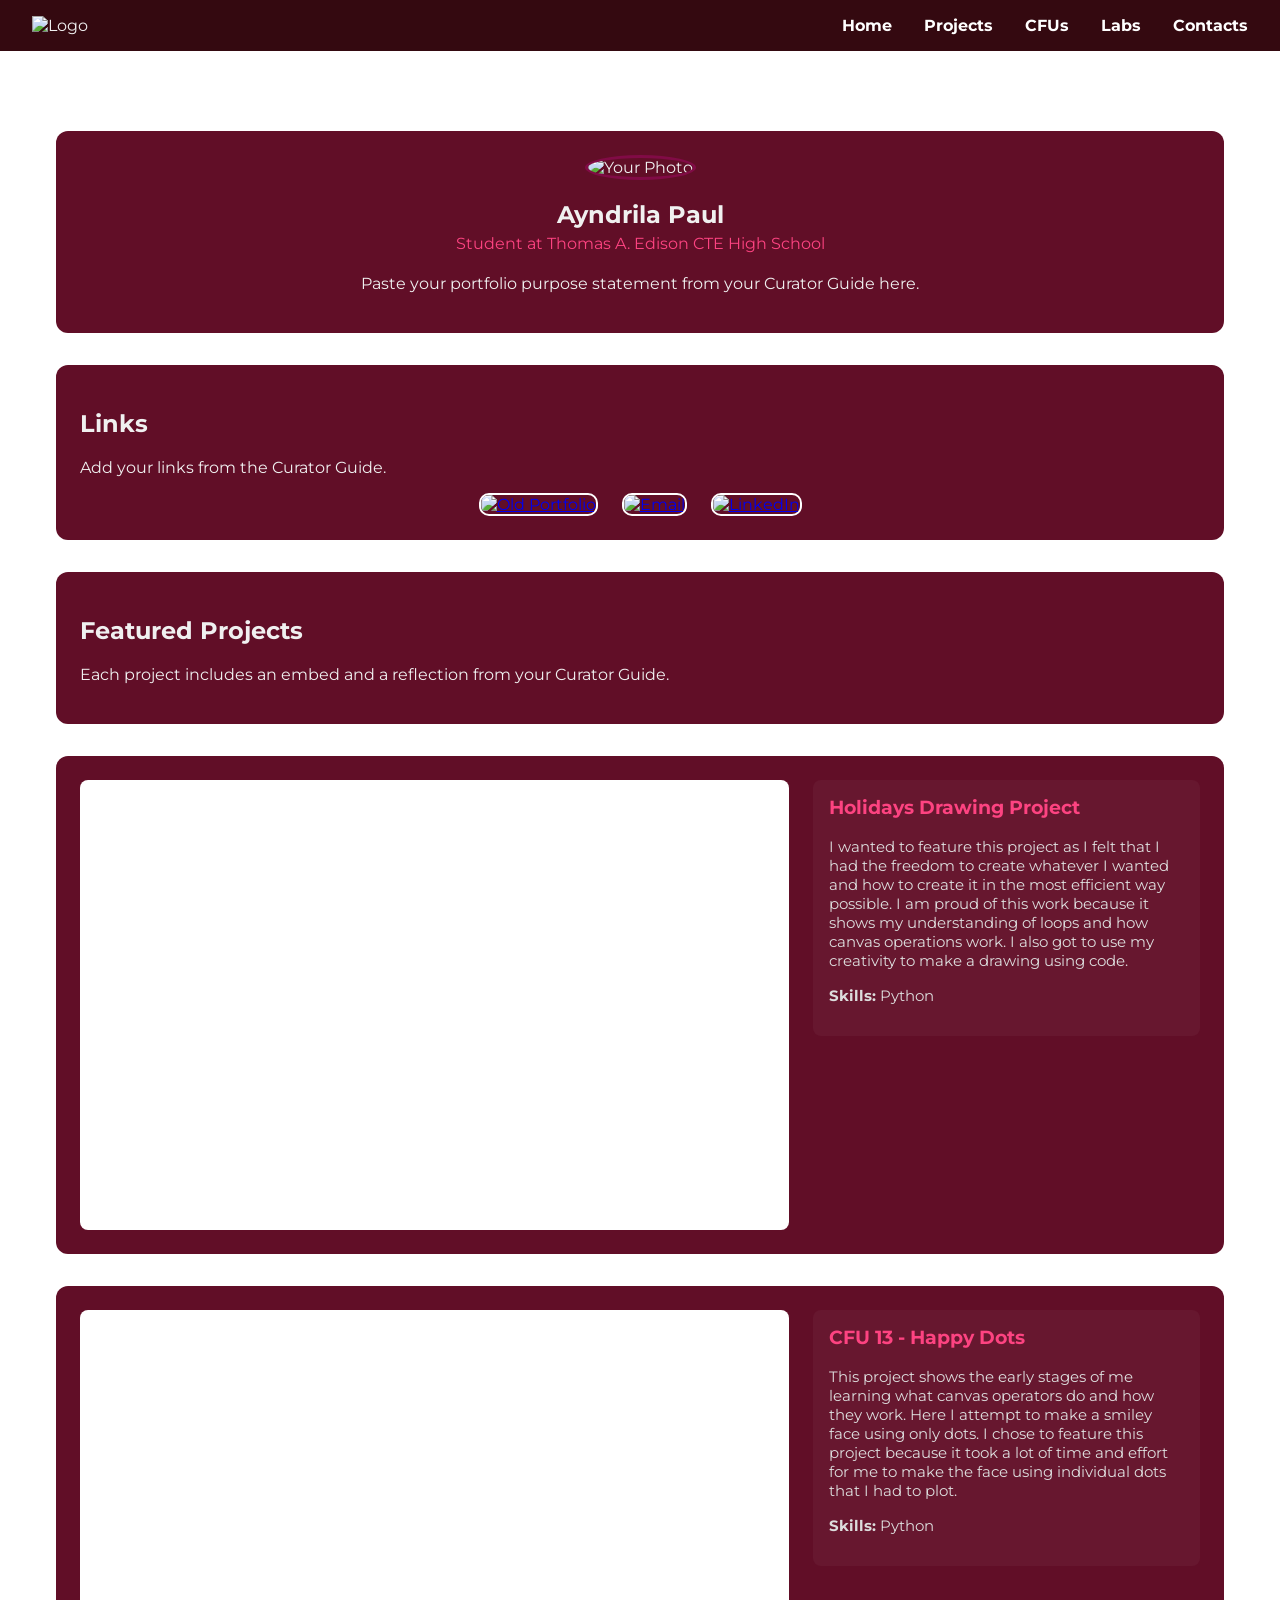
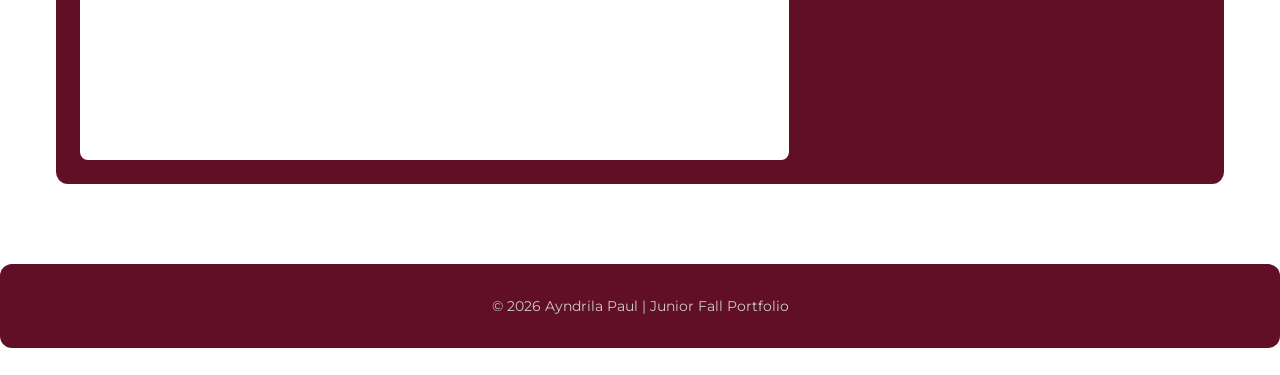
==== index.html @ 331a4f6b "kljcw" ====
<!DOCTYPE html>
<html lang="en">
<head>
  <meta charset="UTF-8" />
  <meta name="viewport" content="width=device-width, initial-scale=1.0" />

  <!-- Update these (from Curator Guide) -->
  <meta name="description" content="Junior Fall Portfolio for Ayndrila Paul" />
  <meta name="keywords" content="portfolio, junior, projects, programming, web development" />
  <meta name="author" content="YOUR NAME" />

  <title>Ayndrila Paul | Junior Fall Portfolio</title>

  <!-- Main stylesheet -->
  <link rel="stylesheet" href="style.css" />

  <!-- Optional favicon (put your icon file in the same folder) -->
  <link rel="icon" type="image/x-icon" href="favicon.png" />

  <!-- Optional fonts (only keep if your CSS uses them) -->
  <link rel="preconnect" href="https://fonts.googleapis.com" />
  <link rel="preconnect" href="https://fonts.gstatic.com" crossorigin />
  <link href="https://fonts.googleapis.com/css2?family=Montserrat:wght@300;400;700&display=swap" rel="stylesheet" />
</head>

<body>

  <!-- NAVBAR -->
  <header>
    <nav class="navbar">
      <div class="navbar-left">
        <!-- Replace logo.png with your own image file -->
        <img src="Avatar.png" alt="Logo" />
      </div>

      <ul class="navbar-right">
        <li><a href="index.html">Home</a></li>
        <li><a href="projects.html">Projects</a></li>
        <li><a href="cfus.html">CFUs</a></li>
        <li><a href="labs.html">Labs</a></li>
        <li><a href="contact.html">Contacts</a></li>
      </ul>
    </nav>
  </header>

  <!-- MAIN CONTENT -->
  <main class="home-card">

    <!-- ABOUT / BIO CARD -->
    <section class="resource-card">
      <div class="bio">
        <div class="bio-pic">
          <!-- Replace profile.jpg with your own image file -->
          <img src="cuteness.png" alt="Your Photo" />
        </div>

        <div class="bio-text">
          <h1>Ayndrila Paul </h1>
          <h4>Student at Thomas A. Edison CTE High School</h4>
          <p>
            Paste your portfolio purpose statement from your Curator Guide here.
          </p>
        </div>
      </div>
    </section>

    <!-- QUICK LINKS CARD (optional) -->
    <section class="resource-card">
      <h2>Links</h2>
      <p>Add your links from the Curator Guide.</p>

      <div class="skill-images">
        <!-- Old portfolio -->
        <a href="https://ayndrilap.github.io/Final_Portfolio/" target="_blank" rel="noopener">
          <div class="picture">
            <img class="link-pic" src="old_portfolio_icon.png" alt="Old Portfolio" />
          </div>
        </a>

        <!-- Email -->
        <a href="mailto:YOUR_EMAIL" target="_blank" rel="noopener">
          <div class="picture">
            <img class="link-pic" src="email_icon.png" alt="Email" />
          </div>
        </a>

        <!-- LinkedIn (or other) -->
        <a href="PASTE-LINKEDIN-OR-OTHER" target="_blank" rel="noopener">
          <div class="picture">
            <img class="link-pic" src="linkedin_icon.png" alt="LinkedIn" />
          </div>
        </a>
      </div>
    </section>

    <!-- PROJECTS SECTION (repeatable blocks) -->
    <section class="resource-card">
      <h2>Featured Projects</h2>
      <p>Each project includes an embed and a reflection from your Curator Guide.</p>
    </section>

    <!-- PROJECT 1 -->
    <section class="resource-card">
      <div class="project">
        <iframe src="https://py3.codeskulptor.org/#user310_dlWgFXBFWH_8.py" title="Holidays Drawing Project"></iframe>

        <div class="reflection">
          <h3>Holidays Drawing Project</h3>
          <p>
            I wanted to feature this project as I felt that I had the freedom to create whatever I wanted and how to create it in the most efficient way possible. I  am proud of this work because it shows my understanding of loops and how canvas operations work. I also got to use my creativity to make a drawing using code.
          </p>
          <p><strong>Skills:</strong> Python</p>
        </div>
      </div>
    </section>

    <!-- PROJECT 2 -->
    <section class="resource-card">
      <div class="project">
        <iframe src="https://py3.codeskulptor.org/#user310_9v6gwK06TxCHsfj_4.py" title="CFU 13 - Happy Dots"></iframe>

        <div class="reflection">
          <h3>CFU 13 - Happy Dots</h3>
          <p>
            This project shows the early stages of me learning what canvas operators do and how they work. Here I attempt to make a smiley face using only dots. I chose to feature this project because it took a lot of time and effort for me to make the face using individual dots that I had to plot.
          <p><strong>Skills:</strong> Python</p>
        </div>
      </div>
    </section>

    <!-- Add more projects by copying PROJECT blocks -->

  </main>

  <!-- FOOTER -->
  <footer class="resource-card">
    <p>© <span id="year"></span> Ayndrila Paul | Junior Fall Portfolio</p>
  </footer>

  <script>
    // Auto-updates the year in the footer
    document.getElementById("year").textContent = new Date().getFullYear();
  </script>

</body>
</html>
---- style.css ----
/* =========================
   GLOBAL / RESET....
========================= */
* {
  box-sizing: border-box;
}

body {
  margin: 0;
  font-family: 'Montserrat', Arial, sans-serif;
  background-image: #3b0d15;
  color: #f0f0f0;
  background-image: url("PlumPlaid.jpeg");
  background-size: cover;
  background-repeat: repeat-y;
  background-attachment: fixed;
}

/* =========================
   NAVBAR
========================= */
.navbar {
  background-color: #340910;
  padding: 1em 2em;
  display: flex;
  justify-content: space-between;
  align-items: center;
}

.navbar-left img {
  height: 35px;
}

.navbar-right {
  list-style: none;
  display: flex;
  gap: 2em;
  margin: 0;
  padding: 0;
}

.navbar-right a {
  color: white;
  text-decoration: none;
  font-weight: bold;
}

.navbar-right a:hover {
  color: #80024ccc;
}

/* =========================
   PAGE LAYOUT
========================= */
.home-card {
  max-width: 1200px;
  margin: 2em auto;
  padding: 1em;
}

/* =========================
   CARDS
========================= */
.resource-card {
  background-color: #610e27;
  margin: 2em auto;
  padding: 1.5em;
  border-radius: 12px;
  box-shadow: 0 0 12px rgba(255, 255, 255, 0.08);
}

/* =========================
   BIO SECTION
========================= */
.bio {
  display: flex;
  flex-direction: column;
  align-items: center;
  text-align: center;
}

.bio-pic img {
  width: 150px;
  height: 150px;
  border-radius: 50%;
  border: 3px solid #810b46;
  object-fit: cover;
}

.bio-text h1 {
  margin-bottom: 0.2em;
}

.bio-text h4 {
  margin-top: 0;
  font-weight: normal;
  color: #fd4381;
}

/* =========================
   PROJECT LAYOUT
========================= */
.project {
  display: flex;
  gap: 1.5em;
  align-items: flex-start;
}

.project iframe {
  flex: 2;
  min-width: 320px;
  height: 450px;
  border: none;
  background-color: white;
  border-radius: 8px;
}

.reflection {
  flex: 1;
  background-color: rgba(255, 255, 255, 0.04);
  padding: 1em;
  border-radius: 8px;
}

.reflection h3 {
  margin-top: 0;
  color: #fd4381;
}

.reflection p {
  font-size: 0.95em;
  color: #dddddd;
}

/* =========================
   LINKS / ICONS
========================= */
.skill-images {
  display: flex;
  justify-content: center;
  gap: 1.5em;
  margin-top: 1em;
}

.picture {
  transition: transform 0.2s ease;
}

.picture:hover {
  transform: scale(1.05);
}

.link-pic {
  height: 80px;
  width: 80px;
  border-radius: 10px;
  border: 2px solid white;
  object-fit: cover;
}

/* =========================
   FOOTER
========================= */
footer {
  text-align: center;
  font-size: 0.85em;
  color: #cccccc;
}

/* =========================
   RESPONSIVE
========================= */
@media (max-width: 900px) {
  .project {
    flex-direction: column;
  }

  .project iframe {
    width: 100%;
    min-width: 0;
    height: 350px;
  }
}

@media (max-width: 600px) {
  .navbar {
    flex-direction: column;
    gap: 1em;
  }

  .navbar-right {
    flex-wrap: wrap;
    justify-content: center;
  }
}
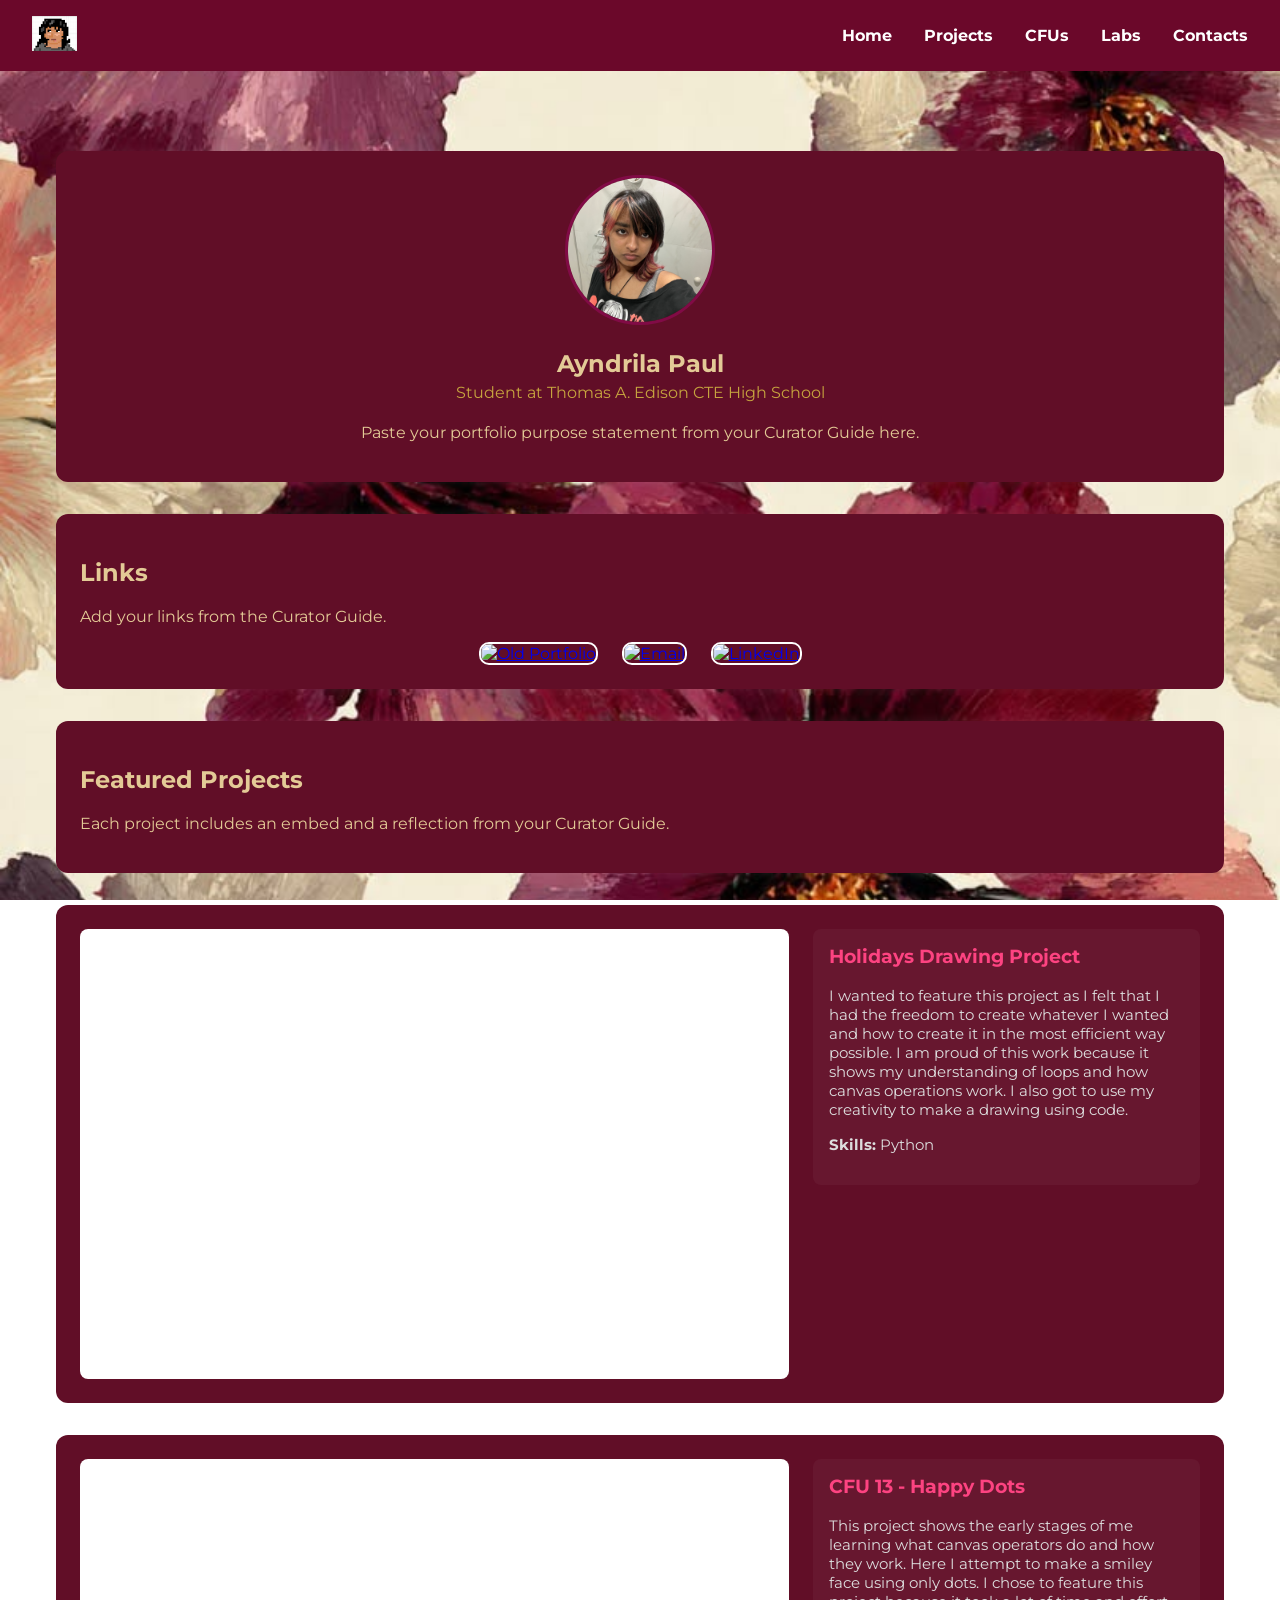
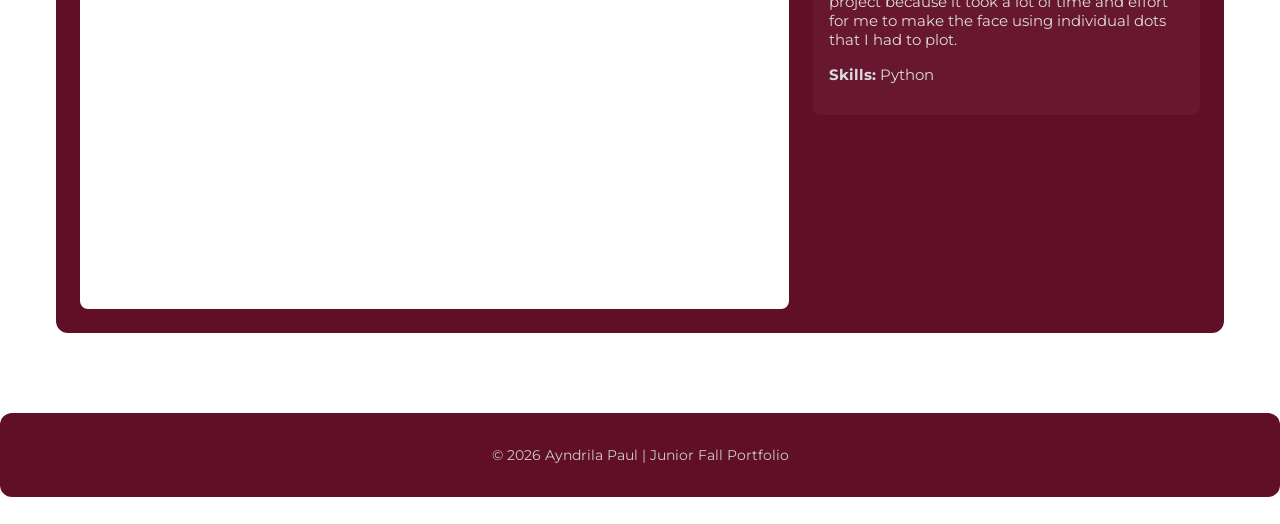
==== commit 6a29fe48: "tjhk" ====
--- a/index.html
+++ b/index.html
@@ -51,7 +51,7 @@
       <div class="bio">
         <div class="bio-pic">
           <!-- Replace profile.jpg with your own image file -->
-          <img src="cuteness.png" alt="Your Photo" />
+          <img src="thenewme.png" alt="Your Photo" />
         </div>
 
         <div class="bio-text">
--- a/style.css
+++ b/style.css
@@ -8,9 +8,9 @@
 body {
   margin: 0;
   font-family: 'Montserrat', Arial, sans-serif;
-  background-image: #3b0d15;
-  color: #f0f0f0;
-  background-image: url("PlumPlaid.jpeg");
+  background-image: #e3d496;
+  color: #e3ca96;
+  background-image: url("Flowers.jpeg");
   background-size: cover;
   background-repeat: repeat-y;
   background-attachment: fixed;
@@ -20,7 +20,7 @@
    NAVBAR
 ========================= */
 .navbar {
-  background-color: #340910;
+  background-color: #6b082a;
   padding: 1em 2em;
   display: flex;
   justify-content: space-between;
@@ -94,7 +94,7 @@
 .bio-text h4 {
   margin-top: 0;
   font-weight: normal;
-  color: #fd4381;
+  color: #c6a43f;
 }
 
 /* =========================
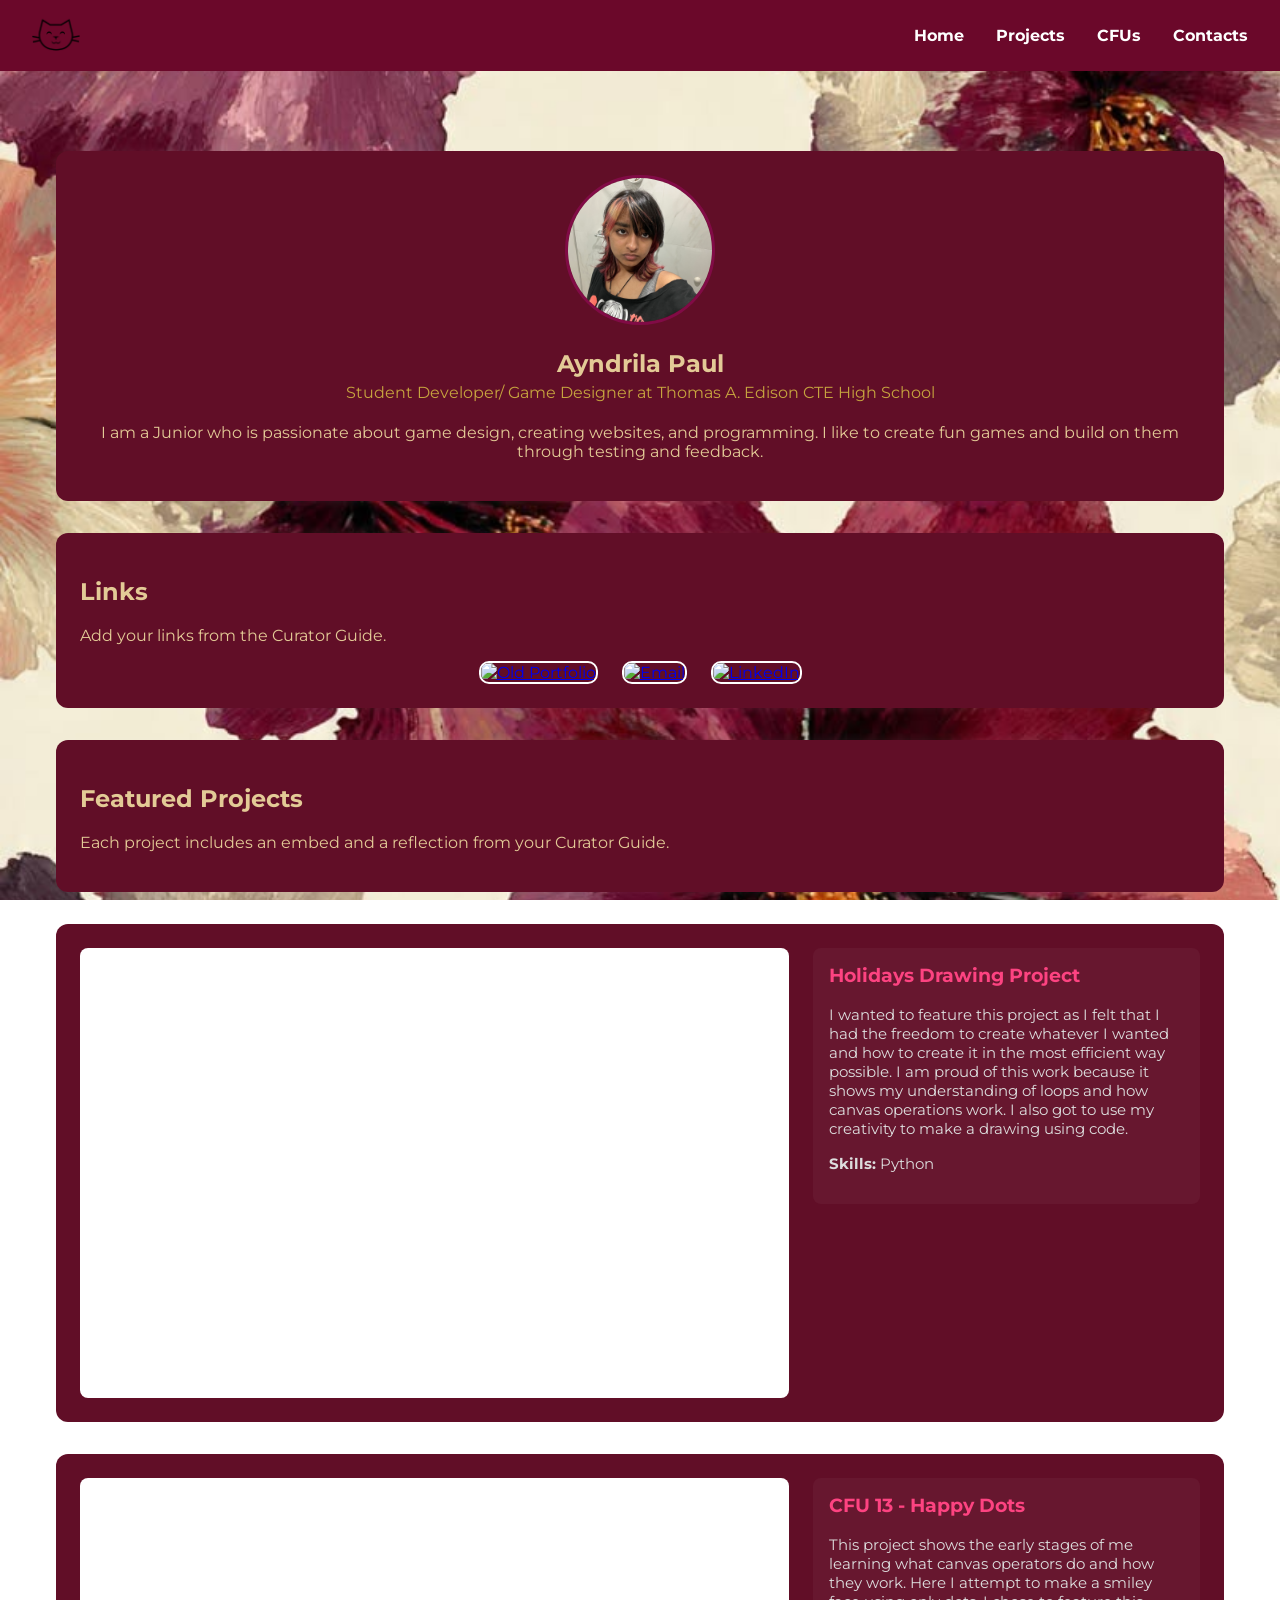
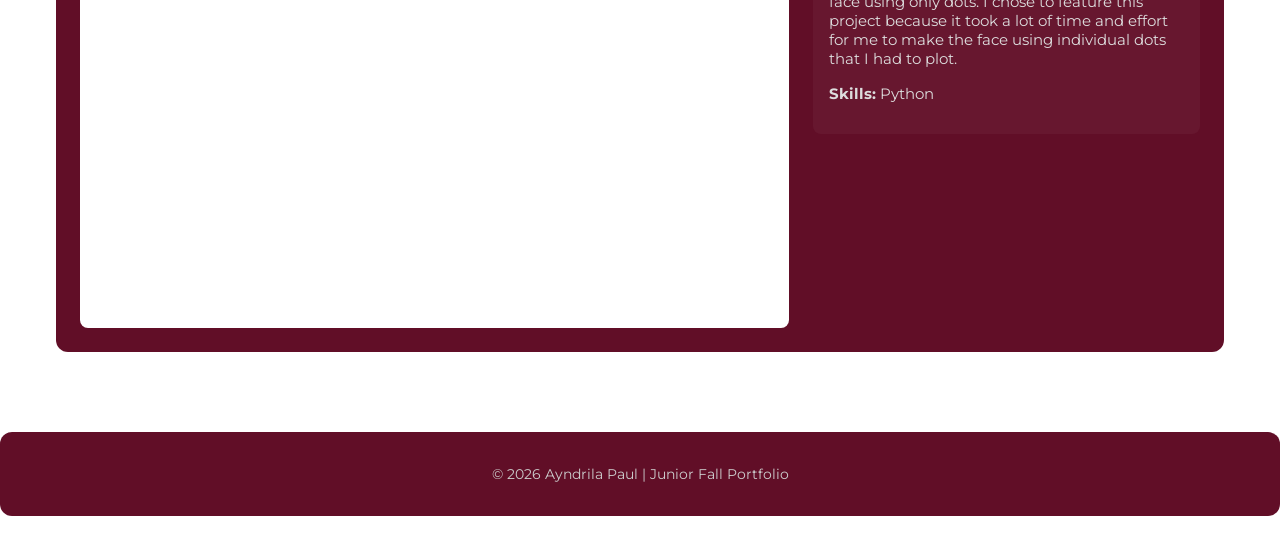
==== commit bd2fd944: "jfgkjh" ====
--- a/index.html
+++ b/index.html
@@ -30,35 +30,34 @@
     <nav class="navbar">
       <div class="navbar-left">
         <!-- Replace logo.png with your own image file -->
-        <img src="Avatar.png" alt="Logo" />
+        <img src="cat.png" alt="Logo" />
       </div>
 
       <ul class="navbar-right">
         <li><a href="index.html">Home</a></li>
         <li><a href="projects.html">Projects</a></li>
         <li><a href="cfus.html">CFUs</a></li>
-        <li><a href="labs.html">Labs</a></li>
         <li><a href="contact.html">Contacts</a></li>
       </ul>
     </nav>
   </header>
 
-  <!-- MAIN CONTENT -->
+ 
   <main class="home-card">
 
-    <!-- ABOUT / BIO CARD -->
+
     <section class="resource-card">
       <div class="bio">
         <div class="bio-pic">
           <!-- Replace profile.jpg with your own image file -->
-          <img src="thenewme.png" alt="Your Photo" />
+          <img src="thenewme.png" alt="My Photo" />
         </div>
 
         <div class="bio-text">
           <h1>Ayndrila Paul </h1>
-          <h4>Student at Thomas A. Edison CTE High School</h4>
+          <h4>Student Developer/ Game Designer at Thomas A. Edison CTE High School</h4>
           <p>
-            Paste your portfolio purpose statement from your Curator Guide here.
+            I am a Junior who is passionate about game design, creating websites, and programming. I like to create fun games and build on them through testing and feedback.
           </p>
         </div>
       </div>
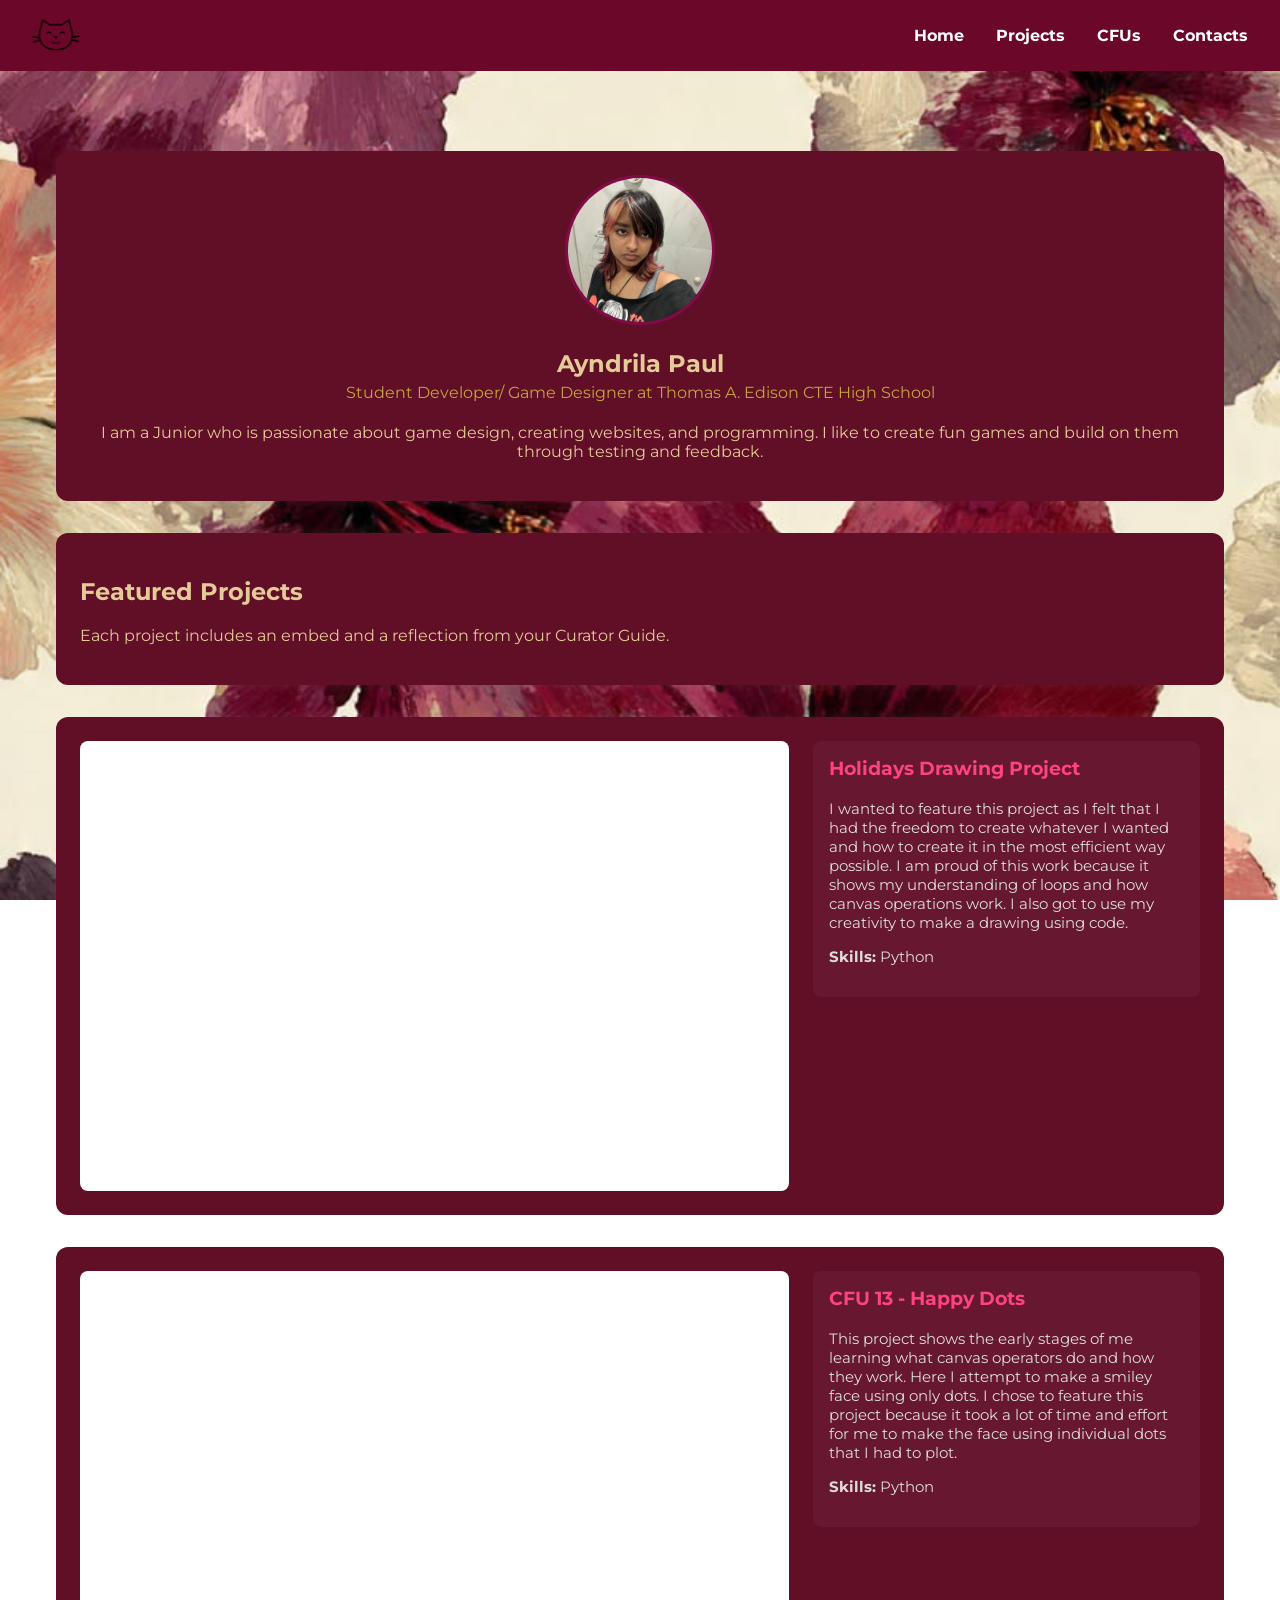
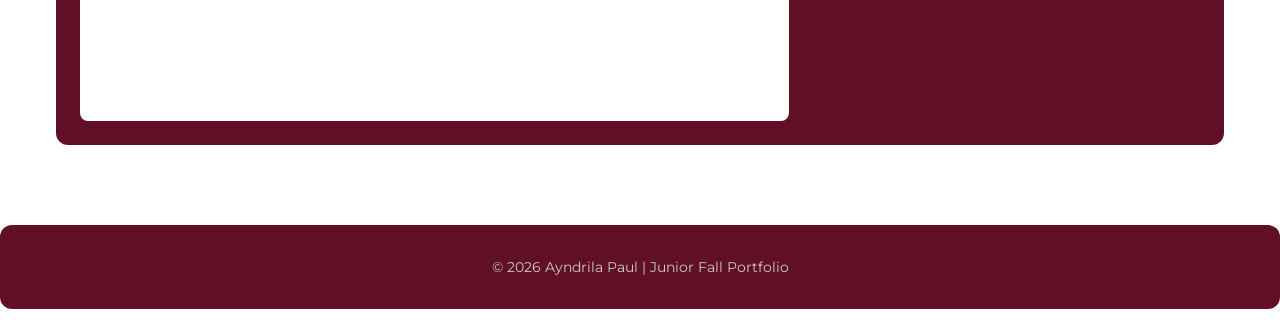
==== commit d5ec2ac7: "fjyj" ====
--- a/index.html
+++ b/index.html
@@ -63,36 +63,8 @@
       </div>
     </section>
 
-    <!-- QUICK LINKS CARD (optional) -->
-    <section class="resource-card">
-      <h2>Links</h2>
-      <p>Add your links from the Curator Guide.</p>
 
-      <div class="skill-images">
-        <!-- Old portfolio -->
-        <a href="https://ayndrilap.github.io/Final_Portfolio/" target="_blank" rel="noopener">
-          <div class="picture">
-            <img class="link-pic" src="old_portfolio_icon.png" alt="Old Portfolio" />
-          </div>
-        </a>
-
-        <!-- Email -->
-        <a href="mailto:YOUR_EMAIL" target="_blank" rel="noopener">
-          <div class="picture">
-            <img class="link-pic" src="email_icon.png" alt="Email" />
-          </div>
-        </a>
-
-        <!-- LinkedIn (or other) -->
-        <a href="PASTE-LINKEDIN-OR-OTHER" target="_blank" rel="noopener">
-          <div class="picture">
-            <img class="link-pic" src="linkedin_icon.png" alt="LinkedIn" />
-          </div>
-        </a>
-      </div>
-    </section>
-
-    <!-- PROJECTS SECTION (repeatable blocks) -->
+    
     <section class="resource-card">
       <h2>Featured Projects</h2>
       <p>Each project includes an embed and a reflection from your Curator Guide.</p>
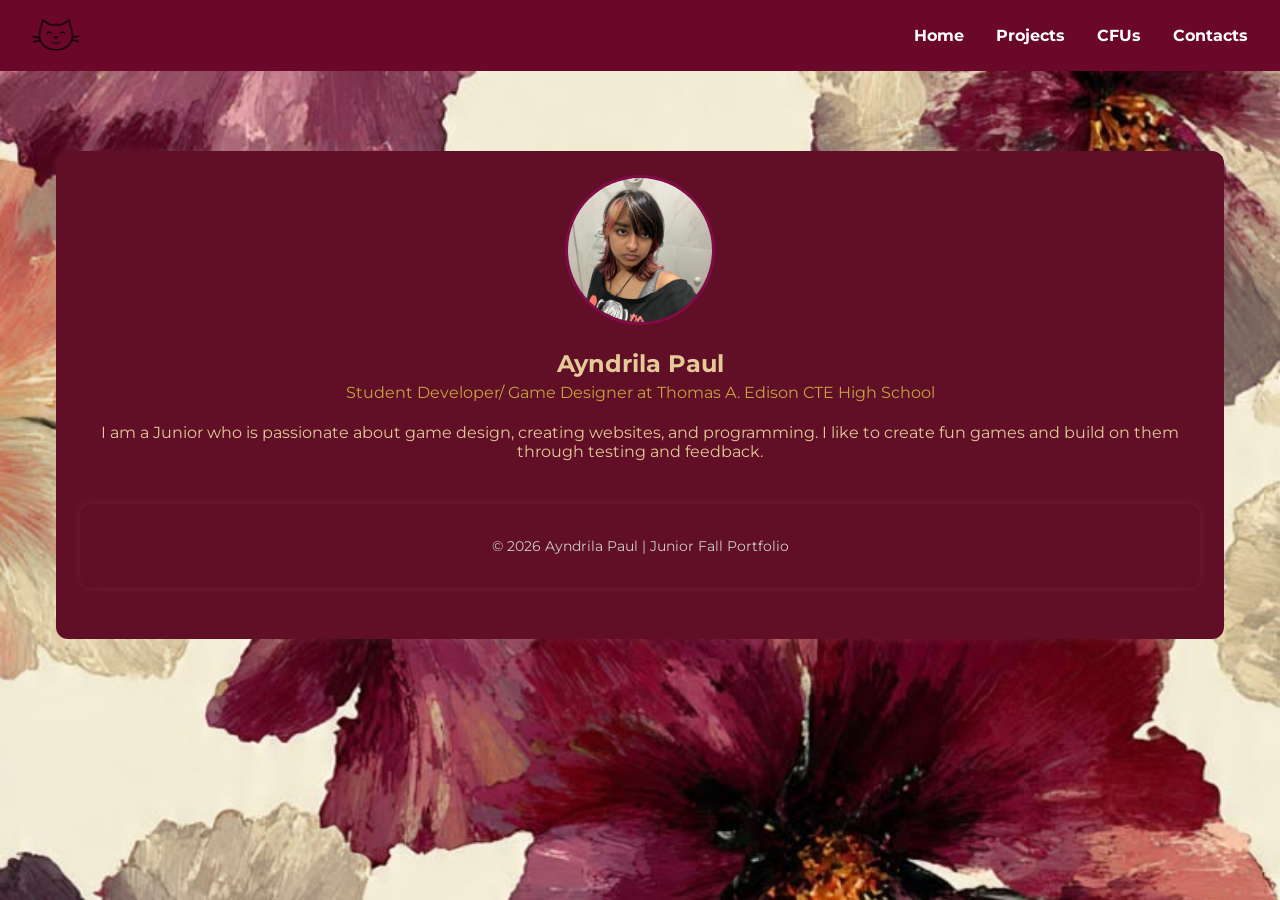
==== commit 3c49fa02: "vs" ====
--- a/index.html
+++ b/index.html
@@ -4,17 +4,16 @@
   <meta charset="UTF-8" />
   <meta name="viewport" content="width=device-width, initial-scale=1.0" />
 
-  <!-- Update these (from Curator Guide) -->
   <meta name="description" content="Junior Fall Portfolio for Ayndrila Paul" />
   <meta name="keywords" content="portfolio, junior, projects, programming, web development" />
   <meta name="author" content="YOUR NAME" />
 
   <title>Ayndrila Paul | Junior Fall Portfolio</title>
 
-  <!-- Main stylesheet -->
+ 
   <link rel="stylesheet" href="style.css" />
 
-  <!-- Optional favicon (put your icon file in the same folder) -->
+ 
   <link rel="icon" type="image/x-icon" href="favicon.png" />
 
   <!-- Optional fonts (only keep if your CSS uses them) -->
@@ -61,48 +60,7 @@
           </p>
         </div>
       </div>
-    </section>
-
-
     
-    <section class="resource-card">
-      <h2>Featured Projects</h2>
-      <p>Each project includes an embed and a reflection from your Curator Guide.</p>
-    </section>
-
-    <!-- PROJECT 1 -->
-    <section class="resource-card">
-      <div class="project">
-        <iframe src="https://py3.codeskulptor.org/#user310_dlWgFXBFWH_8.py" title="Holidays Drawing Project"></iframe>
-
-        <div class="reflection">
-          <h3>Holidays Drawing Project</h3>
-          <p>
-            I wanted to feature this project as I felt that I had the freedom to create whatever I wanted and how to create it in the most efficient way possible. I  am proud of this work because it shows my understanding of loops and how canvas operations work. I also got to use my creativity to make a drawing using code.
-          </p>
-          <p><strong>Skills:</strong> Python</p>
-        </div>
-      </div>
-    </section>
-
-    <!-- PROJECT 2 -->
-    <section class="resource-card">
-      <div class="project">
-        <iframe src="https://py3.codeskulptor.org/#user310_9v6gwK06TxCHsfj_4.py" title="CFU 13 - Happy Dots"></iframe>
-
-        <div class="reflection">
-          <h3>CFU 13 - Happy Dots</h3>
-          <p>
-            This project shows the early stages of me learning what canvas operators do and how they work. Here I attempt to make a smiley face using only dots. I chose to feature this project because it took a lot of time and effort for me to make the face using individual dots that I had to plot.
-          <p><strong>Skills:</strong> Python</p>
-        </div>
-      </div>
-    </section>
-
-    <!-- Add more projects by copying PROJECT blocks -->
-
-  </main>
-
   <!-- FOOTER -->
   <footer class="resource-card">
     <p>© <span id="year"></span> Ayndrila Paul | Junior Fall Portfolio</p>
--- a/style.css
+++ b/style.css
@@ -111,7 +111,7 @@
   min-width: 320px;
   height: 450px;
   border: none;
-  background-color: white;
+  background-color: rgb(246, 223, 160);
   border-radius: 8px;
 }
 
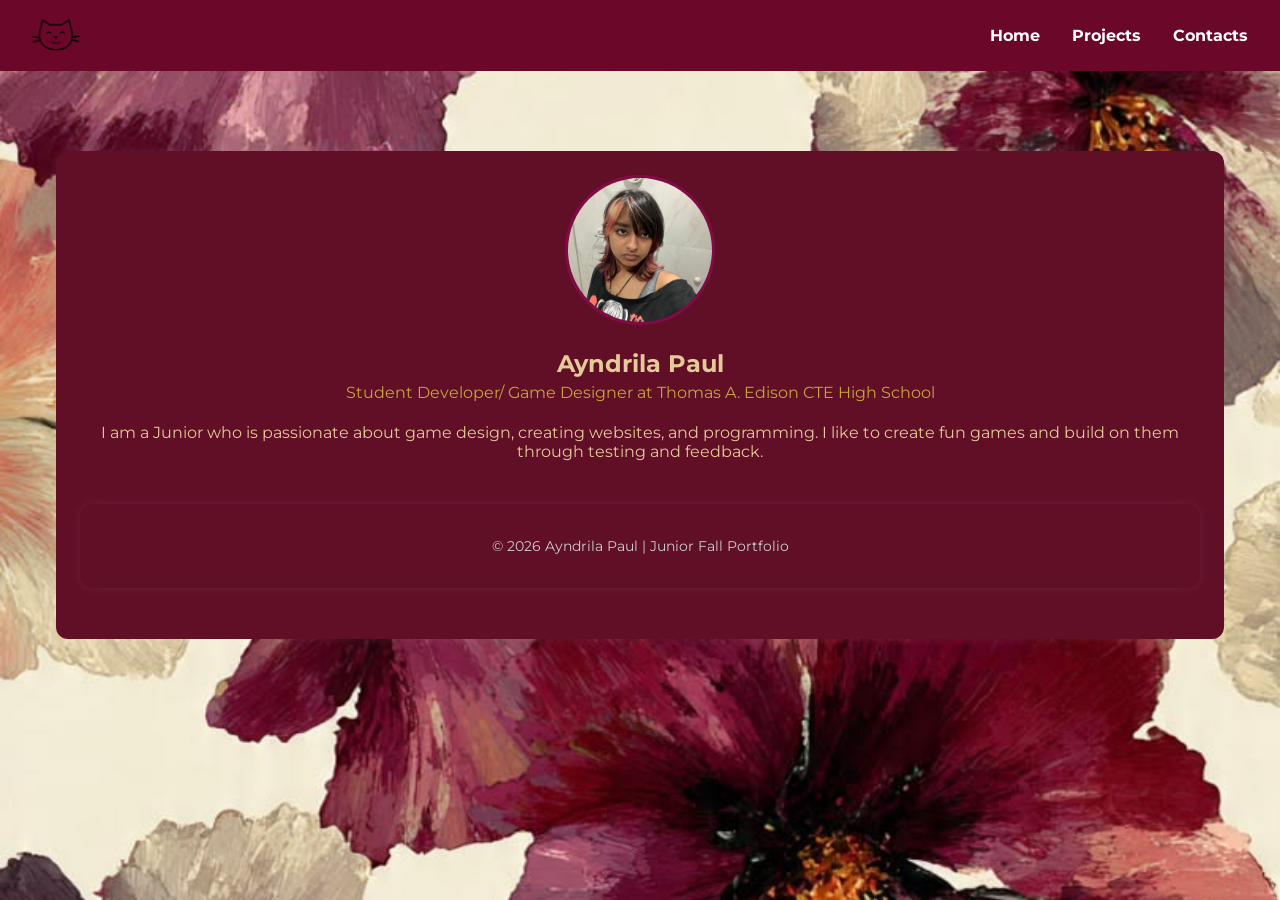
==== commit 0fd452e3: "klgfljfifw" ====
--- a/index.html
+++ b/index.html
@@ -35,7 +35,6 @@
       <ul class="navbar-right">
         <li><a href="index.html">Home</a></li>
         <li><a href="projects.html">Projects</a></li>
-        <li><a href="cfus.html">CFUs</a></li>
         <li><a href="contact.html">Contacts</a></li>
       </ul>
     </nav>
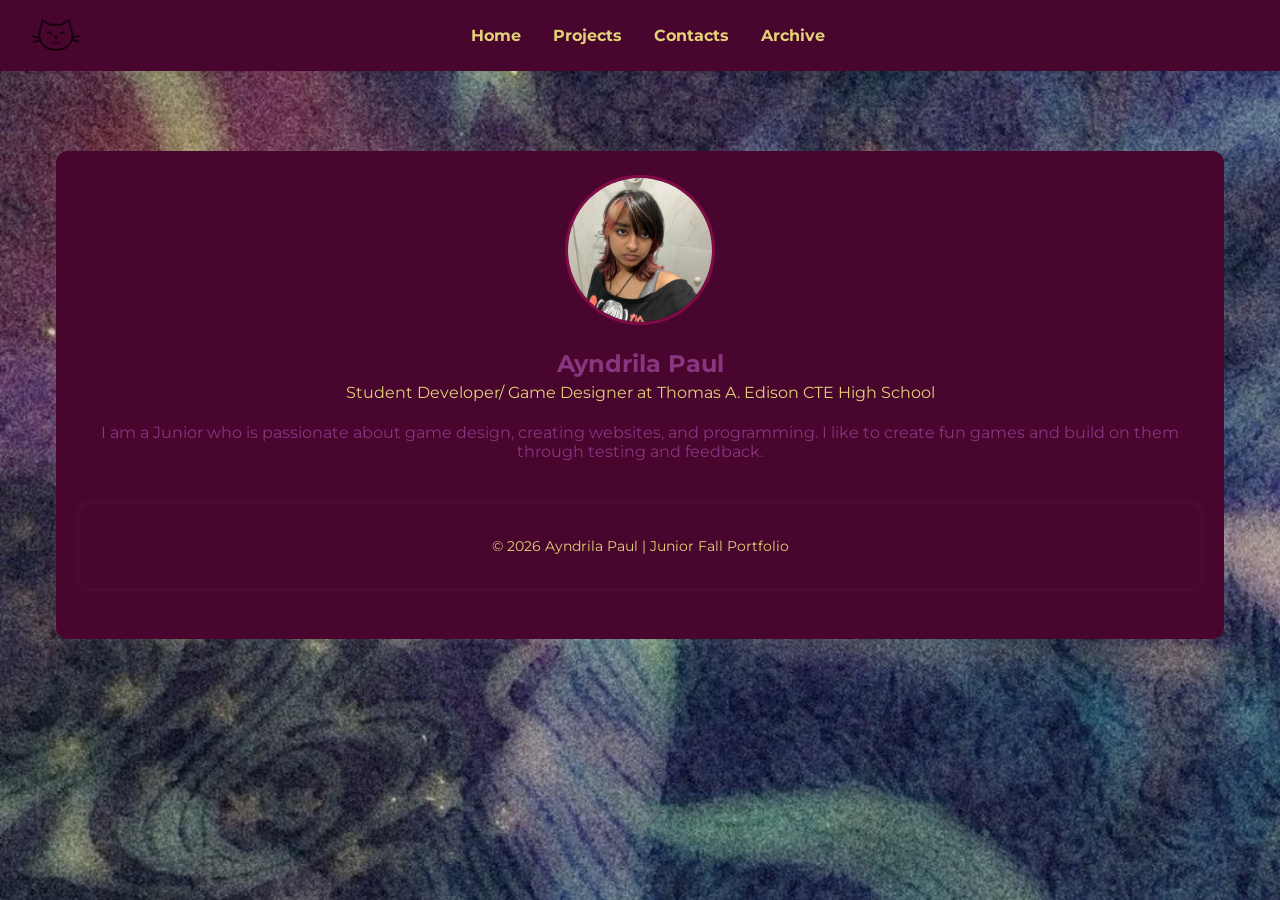
==== commit 06b8082c: "bingo" ====
--- a/index.html
+++ b/index.html
@@ -36,6 +36,7 @@
         <li><a href="index.html">Home</a></li>
         <li><a href="projects.html">Projects</a></li>
         <li><a href="contact.html">Contacts</a></li>
+        <li><a href="archive.html">Archive<a></li>
       </ul>
     </nav>
   </header>
--- a/style.css
+++ b/style.css
@@ -9,8 +9,8 @@
   margin: 0;
   font-family: 'Montserrat', Arial, sans-serif;
   background-image: #e3d496;
-  color: #e3ca96;
-  background-image: url("Flowers.jpeg");
+  color: #8a3580;
+  background-image: url("Star.jpeg");
   background-size: cover;
   background-repeat: repeat-y;
   background-attachment: fixed;
@@ -20,7 +20,7 @@
    NAVBAR
 ========================= */
 .navbar {
-  background-color: #6b082a;
+  background-color: #48052d;
   padding: 1em 2em;
   display: flex;
   justify-content: space-between;
@@ -40,13 +40,14 @@
 }
 
 .navbar-right a {
-  color: white;
+  color: #e2d177;
   text-decoration: none;
   font-weight: bold;
 }
 
 .navbar-right a:hover {
-  color: #80024ccc;
+  background-color: #48052d;
+  color: #48052d;
 }
 
 /* =========================
@@ -62,7 +63,7 @@
    CARDS
 ========================= */
 .resource-card {
-  background-color: #610e27;
+  background-color: #48052d;
   margin: 2em auto;
   padding: 1.5em;
   border-radius: 12px;
@@ -94,7 +95,7 @@
 .bio-text h4 {
   margin-top: 0;
   font-weight: normal;
-  color: #c6a43f;
+  color: #e2d177;
 }
 
 /* =========================
@@ -154,8 +155,12 @@
   height: 80px;
   width: 80px;
   border-radius: 10px;
-  border: 2px solid white;
+  border: 2px solid #e2d177;
   object-fit: cover;
+}
+
+.contact-card {
+color:rgb(246, 223, 160)
 }
 
 /* =========================
@@ -164,7 +169,7 @@
 footer {
   text-align: center;
   font-size: 0.85em;
-  color: #cccccc;
+  color: #e2d177;
 }
 
 /* =========================
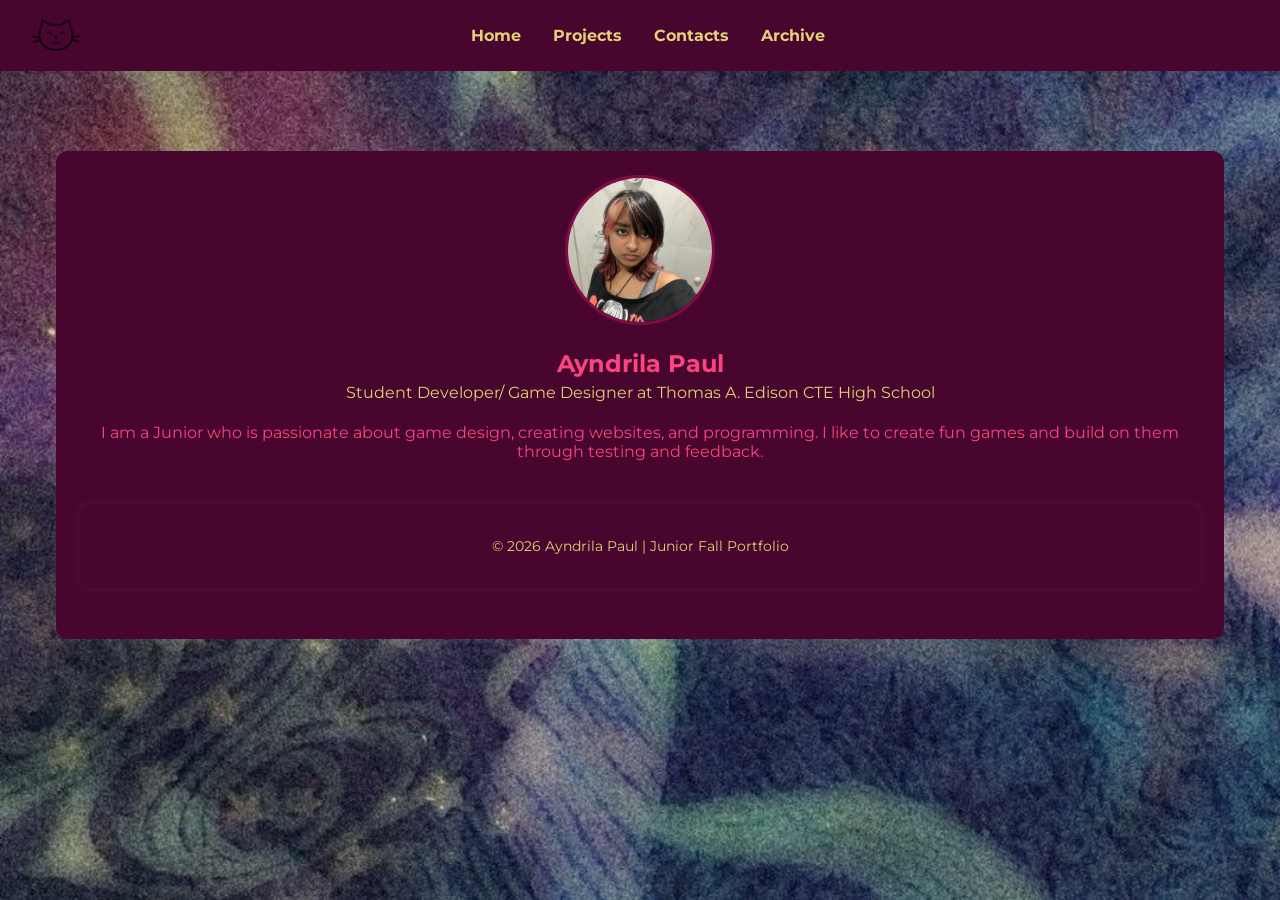
==== commit 4be6946d: "yo" ====
--- a/index.html
+++ b/index.html
@@ -51,7 +51,7 @@
           <!-- Replace profile.jpg with your own image file -->
           <img src="thenewme.png" alt="My Photo" />
         </div>
-
+          
         <div class="bio-text">
           <h1>Ayndrila Paul </h1>
           <h4>Student Developer/ Game Designer at Thomas A. Edison CTE High School</h4>
--- a/style.css
+++ b/style.css
@@ -9,7 +9,7 @@
   margin: 0;
   font-family: 'Montserrat', Arial, sans-serif;
   background-image: #e3d496;
-  color: #8a3580;
+  color: #fd4381;
   background-image: url("Star.jpeg");
   background-size: cover;
   background-repeat: repeat-y;
